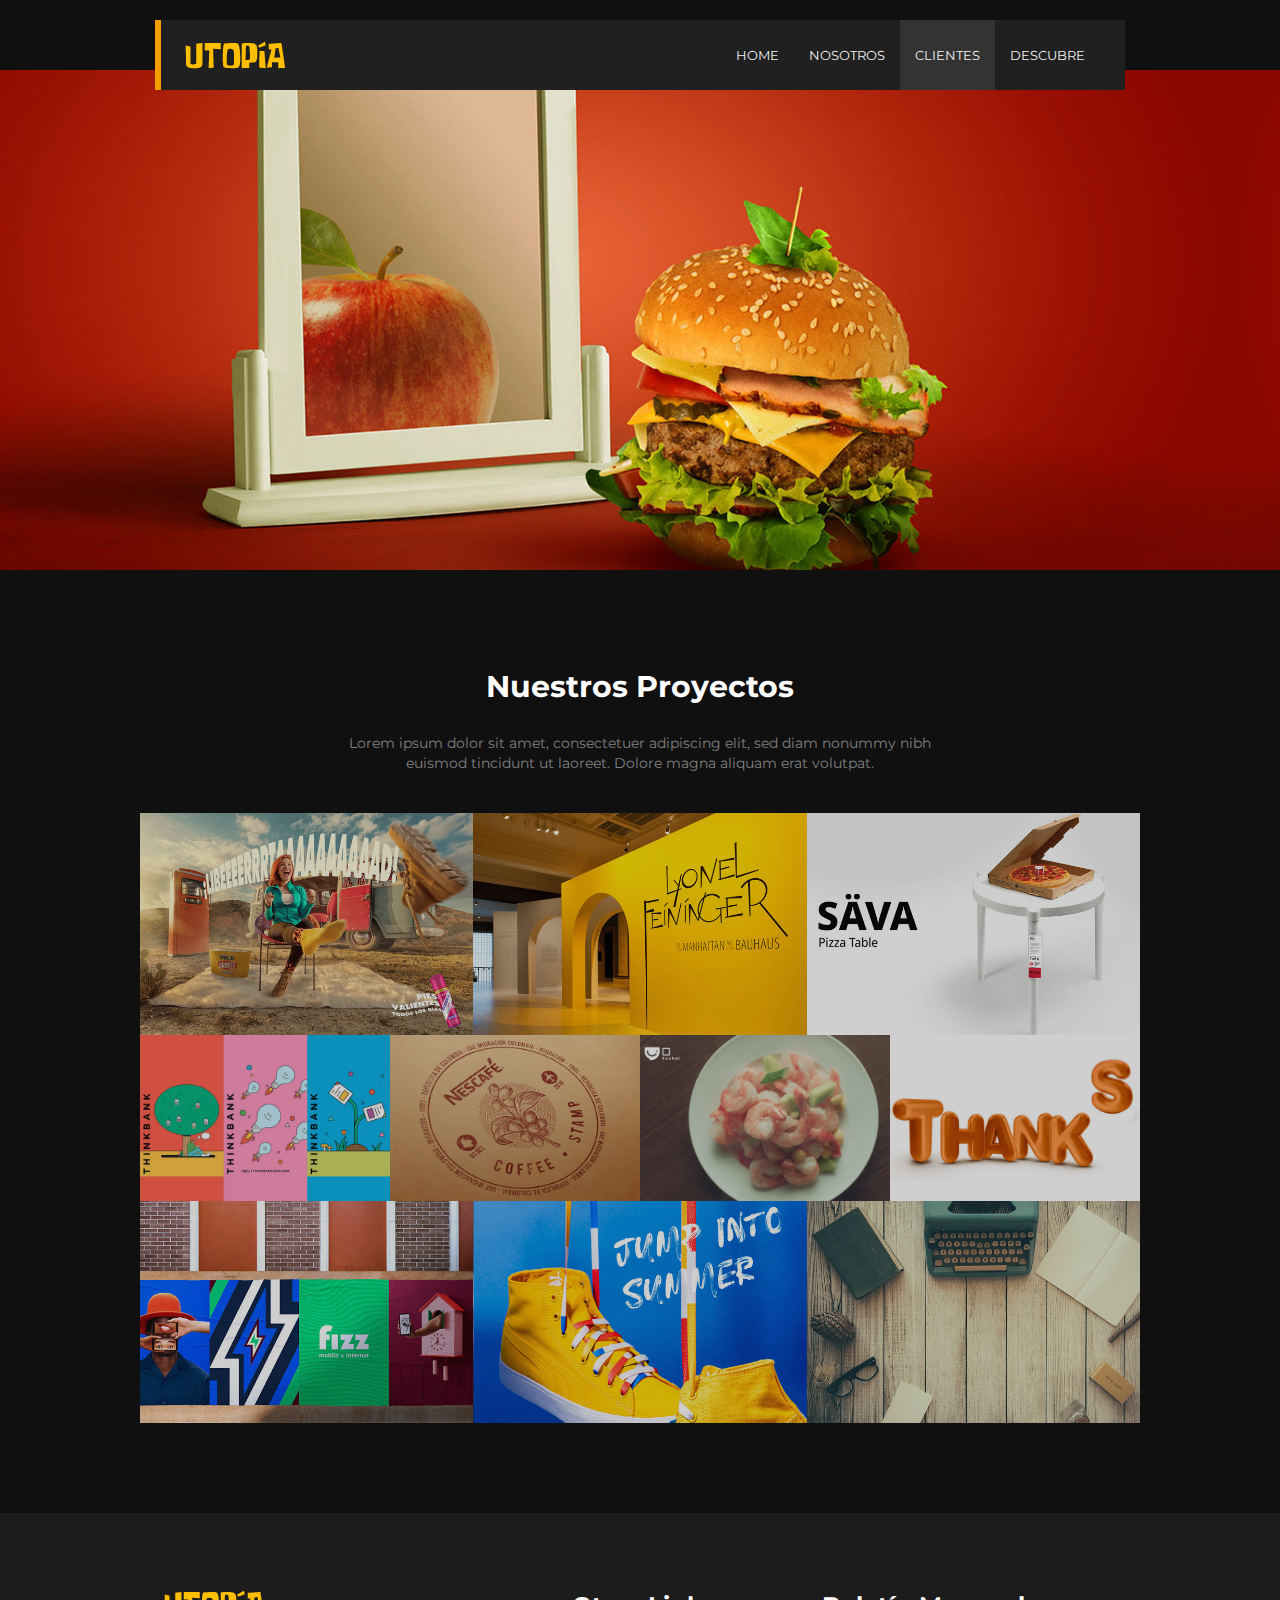
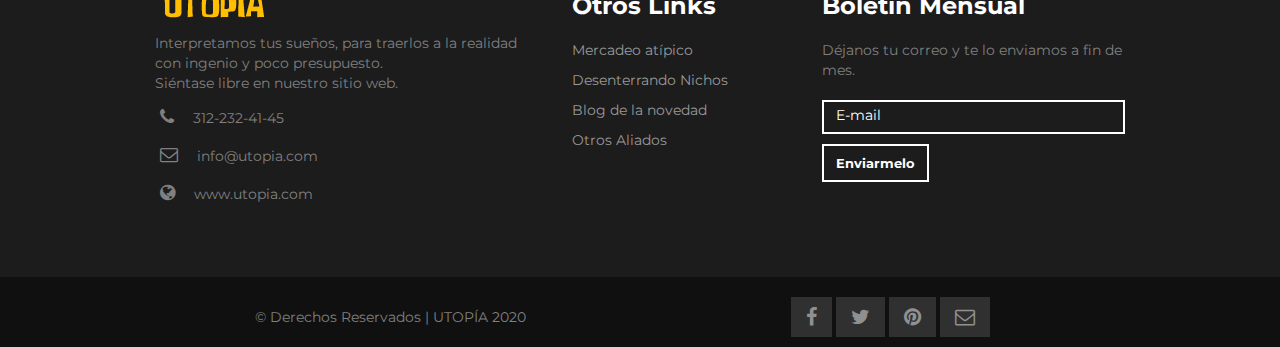
==== Clientes.html @ 5772d554 "cambios menu" ====
<!DOCTYPE html>
<html lang="en">

<head>
    <title>Utopía - Portafolio</title>
    <meta charset="utf-8">
    <meta http-equiv="X-UA-Compatible" content="IE=Edge">
    <meta name="viewport" content="width=device-width, initial-scale=1">
    <link rel="icon" type="image/vnd.microsoft.icon" href="images/icon.ico">

    <!-- archivos enlazados de css -->
    <link rel="stylesheet" href="css/bootstrap.min.css">
    <link rel="stylesheet" href="css/font-awesome.min.css">
    <link rel="stylesheet" href="css/lightbox.css">
    <link rel="stylesheet" href="css/tema/default/default.css">
    <link rel="stylesheet" href="css/estilos.css">

    <!-- google fonts en la web -->
    <link href='http://fonts.googleapis.com/css?family=Montserrat:400,700' rel='stylesheet' type='text/css'>
</head>

<body>

    <!-- menu navegacion -->
    <div class="container">
        <div class="navbar navbar-default navbar-static-top" role="navigation">
            <div class="navbar-header">
                <button class="navbar-toggle" data-toggle="collapse" data-target=".navbar-collapse">
                    <span class="icon icon-bar"></span>
                    <span class="icon icon-bar"></span>
                    <span class="icon icon-bar"></span>
                </button>
                <a href="index.html" class="navbar-brand"><img src="images/logo.png" class="img-responsive" alt="logo"></a>
            </div>
            <div class="collapse navbar-collapse">
                <ul class="nav navbar-nav navbar-right">
                    <li><a href="index.html">HOME</a></li>
                    <li><a href="Nosotros.html">NOSOTROS</a></li>
                    <li><a href="Clientes.html" class="active">CLIENTES</a></li>
                    <li><a href="Descubre.html">DESCUBRE</a></li>
                </ul>
            </div>
        </div>
    </div>

    <!-- portafolio header section -->
    <div id="portafolio-header">
        <div class="container">
            <div class="row">
                <div class="col-md-12 col-sm-12"></div>
            </div>
        </div>
    </div>

    <!-- portafolio section -->
    <div id="portafolio">
        <div class="container">
            <div class="row">
                <div class="col-md-offset-2 col-md-8 col-sm-12">
                    <h2>Nuestros Proyectos</h2>
                    <p>Lorem ipsum dolor sit amet, consectetuer adipiscing elit, sed diam nonummy nibh euismod tincidunt ut laoreet. Dolore magna aliquam erat volutpat.</p>
                </div>
            </div>
            <div class="row mt30">

                <div class="col-md-4 col-sm-4 col-xs-6">
                    <a href="images/portafolio-img1.jpg" data-lightbox-galeria="portafolio-galeria"><img src="images/portafolio-img1.jpg" alt="portafolio img"></a>
                </div>
                <div class="col-md-4 col-sm-4 col-xs-6">
                    <a href="images/portafolio-img2.jpg" data-lightbox-galeria="portafolio-galeria"><img src="images/portafolio-img2.jpg" alt="portafolio img"></a>
                </div>
                <div class="col-md-4 col-sm-4 col-xs-6">
                    <a href="images/portafolio-img3.jpg" data-lightbox-galeria="portafolio-galeria"><img src="images/portafolio-img3.jpg" alt="portafolio img"></a>
                </div>

                <div class="col-md-3 col-sm-6 col-xs-6">
                    <a href="images/portafolio-img4.jpg" data-lightbox-galeria="portafolio-galeria"><img src="images/portafolio-img4.jpg" alt="portafolio img"></a>
                </div>
                <div class="col-md-3 col-sm-6 col-xs-6">
                    <a href="images/portafolio-img5.jpg" data-lightbox-galeria="portafolio-galeria"><img src="images/portafolio-img5.jpg" alt="portafolio img"></a>
                </div>
                <div class="col-md-3 col-sm-6 col-xs-6">
                    <a href="images/portafolio-img6.jpg" data-lightbox-galeria="portafolio-galeria"><img src="images/portafolio-img6.jpg" alt="portafolio img"></a>
                </div>

                <div class="col-md-3 col-sm-6 col-xs-6">
                    <a href="images/portafolio-img7.jpg" data-lightbox-galeria="portafolio-galeria"><img src="images/portafolio-img7.jpg" alt="portafolio img"></a>
                </div>
                <div class="col-md-4 col-sm-4 col-xs-6">
                    <a href="images/portafolio-img8.jpg" data-lightbox-galeria="portafolio-galeria"><img src="images/portafolio-img8.jpg" alt="portafolio img"></a>
                </div>
                <div class="col-md-4 col-sm-4 col-xs-6">
                    <a href="images/portafolio-img9.jpg" data-lightbox-galeria="portafolio-galeria"><img src="images/portafolio-img9.jpg" alt="portafolio img"></a>
                </div>
                <div class="col-md-4 col-sm-4 col-xs-6">
                    <a href="images/portafolio-img10.jpg" data-lightbox-galeria="portafolio-galeria"><img src="images/portafolio-img10.jpg" alt="portafolio img"></a>
                </div>

            </div>
        </div>
    </div>

    <!-- footer-->
    <footer>
        <div class="container">
            <div class="row">

                <div class="col-md-5 col-sm-4">
                    <img src="images/logo.png" class="img-responsive" alt="logo">
                    <p>Interpretamos tus sueños, para traerlos a la realidad con ingenio y poco presupuesto.<br> Siéntase libre en nuestro sitio web.</p>
                    <p><i class="fa fa-phone"></i> 312-232-41-45</p>
                    <p><i class="fa fa-envelope-o"></i> info@utopia.com</p>
                    <p><i class="fa fa-globe"></i> www.utopia.com</p>
                </div>

                <div class="col-md-3 col-sm-4">
                    <h3>Otros Links</h3>
                    <p><a href="#">Mercadeo atípico</a></p>
                    <p><a href="#">Desenterrando Nichos</a></p>
                    <p><a href="#">Blog de la novedad</a></p>
                    <p><a href="#">Otros Aliados</a></p>
                </div>

                <div class="col-md-4 col-sm-4 newsletter">
                    <h3>Boletín Mensual</h3>
                    <p>Déjanos tu correo y te lo enviamos a fin de mes.</p>
                    <div class="input-group">
                        <form action="#" method="post">
                            <input name="email" type="email" placeholder="E-mail" class="form-control" autorequired>
                            <button type="submit" name="submit" class="btn email">Enviarmelo</button>
                        </form>
                    </div>
                </div>

            </div>
        </div>
    </footer>

    <!-- seccion copyright -->
    <div class="copyright">
        <div class="container">
            <div class="row">
                <div class="col-md-6 col-sm-6 text-center">
                    <p>© Derechos Reservados | UTOPÍA 2020</p>
                </div>
                <div class="col-md-6 col-sm-6 text-center">
                    <ul class="social-icons">
                        <li>
                            <a href="#" class="fa fa-facebook"></a>
                        </li>
                        <li>
                            <a href="#" class="fa fa-twitter"></a>
                        </li>
                        <li>
                            <a href="#" class="fa fa-pinterest"></a>
                        </li>
                        <li>
                            <a href="#" class="fa fa-envelope-o"></a>
                        </li>
                    </ul>
                </div>
            </div>
        </div>
    </div>


    <!-- enlaces a scripts -->
    <script src="js/jquery.js"></script>
    <script src="js/bootstrap.min.js"></script>
    <script src="js/lightbox.min.js"></script>
    <script src="js/custom.js"></script>

</body>

</html>
---- css/tema/default/default.css ----
.lightbox-theme-default.lightbox-overlay {
    background: #666;
    background: rgba(0, 0, 0, 0.6);
}

.lightbox-theme-default .lightbox-content.lightbox-loading {
    background: url(loading.gif) no-repeat 50% 50%;
}

.lightbox-theme-default .lightbox-nav {
    top: 10%;
    width: 8%;
    height: 80%;
    text-indent: -9999px;
    background-repeat: no-repeat;
    background-position: 50% 50%;
    opacity: 0.5;
}

.lightbox-theme-default .lightbox-nav:hover {
    opacity: 1;
    background-color: rgba(0, 0, 0, 0.5);
}

.lightbox-theme-default .lightbox-prev {
    background-image: url(prev.png);
    border-radius: 0 3px 3px 0;
}

.lightbox-theme-default .lightbox-next {
    background-image: url(next.png);
    border-radius: 3px 0 0 3px;
}

.lightbox-theme-default .lightbox-close {
    display: block;
    background: url(close.png) no-repeat;
    width: 48px;
    height: 48px;
    text-indent: -9999px;
    padding: 5px;
    opacity: 0.5;
}

.lightbox-theme-default .lightbox-close:hover {
    opacity: 1;
}

.lightbox-theme-default .lightbox-title-wrap {
    bottom: -7%;
}

.lightbox-theme-default .lightbox-title {
    font: 14px/20px 'Helvetica Neue', Helvetica, Arial, sans-serif;
    font-style: normal;
    font-weight: normal;
    background: #000;
    color: #fff;
    padding: 7px 15px;
    border-radius: 30px;
}

.lightbox-theme-default .lightbox-image img {
    background: #fff;
    -webkit-box-shadow: 0px 1px 1px rgba(0, 0, 0, 0.4);
    box-shadow: 0px 1px 1px rgba(0, 0, 0, 0.4);
}

.lightbox-theme-default .lightbox-ajax,
.lightbox-theme-default .lightbox-inline {
    background: #fff;
    padding: 40px;
    -webkit-box-shadow: 0px 1px 1px rgba(0, 0, 0, 0.4);
    box-shadow: 0px 1px 1px rgba(0, 0, 0, 0.4);
}

@media (-webkit-min-device-pixel-ratio: 1.3),
(-o-min-device-pixel-ratio: 2.6/2),
(min--moz-device-pixel-ratio: 1.3),
(min-device-pixel-ratio: 1.3),
(min-resolution: 1.3dppx) {
    .lightbox-theme-default .lightbox-content.lightbox-loading {
        background-image: url(loading@2x.gif);
        -webkit-background-size: 32px 32px;
        background-size: 32px 32px;
    }
    .lightbox-theme-default .lightbox-prev {
        background-image: url(prev@2x.png);
        -webkit-background-size: 48px 48px;
        background-size: 48px 48px;
    }
    .lightbox-theme-default .lightbox-next {
        background-image: url(next@2x.png);
        -webkit-background-size: 48px 48px;
        background-size: 48px 48px;
    }
    .lightbox-theme-default .lightbox-close {
        background-image: url(close@2x.png);
        -webkit-background-size: 16px 16px;
        background-size: 16px 16px;
    }
}
---- css/estilos.css ----
/* estilos genericos */

body {
    background: #101010;
    color: #808080;
    font-family: 'Montserrat', sans-serif;
    font-weight: 400;
}

h1,
h2,
h3,
h4 {
    color: #fff;
    font-weight: bold;
}

h1,
h2 {
    font-size: 30px;
}

img {
    max-width: 100%;
    height: auto;
}


/* jQuery para los contenedores */

@media (min-width: 768px) {
    .container {
        width: 700px;
    }
}

@media (min-width: 992px) {
    .container {
        width: 900px;
    }
}

@media (min-width: 1200px) {
    .container {
        width: 1000px;
    }
}

.mt20 {
    margin-top: 20px;
}

.mt30 {
    margin-top: 30px;
}


/* jQuery 960 */

@media ( max-width: 980px) {
    .divider .divider-wrapper {
        margin-bottom: 20px;
    }
    #nosotros .nosotros-des {
        padding-bottom: 40px;
    }
    #equipo .equipo-wrapper {
        margin-bottom: 40px;
    }
    #contacto h3 {
        padding-top: 20px;
    }
    #contacto .btn {
        margin-bottom: 20px;
    }
    footer h3 {
        padding-top: 30px;
    }
}


/* botones */

.btn {
    background: transparent;
    border: 2px solid #fff;
    border-radius: 0px;
    box-shadow: none;
    color: #fff;
    padding: 12px 18px;
    font-size: 13px;
    font-weight: bold;
    transition: all 0.4s ease-in;
}

.btn:hover {
    background: #009988;
    border-color: transparent;
}

.email {
    margin-top: 10px;
    padding: 8px 12px;
}


/* menu navegacion */

.navbar-default {
    background: #202020;
    border: none;
    border-left: 6px solid #f59e00;
    padding-right: 40px;
    margin: 0 !important;
    position: relative;
    top: 20px;
}

.navbar-default .navbar-brand {
    font-size: 40px;
    line-height: 40px;
    padding-top: 4px;
}

.navbar-default .navbar-nav li a {
    color: #f2f2f2;
    font-size: 13px;
    font-weight: 400;
    line-height: 40px;
    transition: all 0.4s ease-in;
}

.navbar-default .navbar-nav>li>a:hover,
.navbar-default .navbar-nav>li>a:focus {
    color: #ffa500;
}

.navbar-default .navbar-nav>.active>a,
.navbar-default .navbar-nav>.active>a:hover,
.navbar-default .navbar-nav>.active>a:focus {
    color: #ffa500;
    background-color: transparent;
}

.navbar-default .navbar-toggle {
    background: #d54ab6;
    border-radius: 0px;
    border: none;
    margin-top: 20px;
    margin-bottom: 30px;
}

.navbar-default .navbar-toggle .icon-bar {
    background: #fff;
    border-color: transparent;
}

.navbar-default .navbar-toggle:hover,
.navbar-default .navbar-toggle:focus {
    background-color: transparent
}

.active {
    background: #333;
}


/* seccion home bienvenido */

#home {
    background: url('../images/home-bg.jpg') no-repeat;
    background-size: cover;
    background-position: center;
    min-height: 500px;
    padding-top: 180px;
    padding-bottom: 100px;
}

#home h1,
#home h3 {
    line-height: 30px;
    font-size: 40px;
}


/* seccion divider */

.divider {
    color: #fff;
    text-align: center;
}

.divider .fa {
    border: 2px solid #fff;
    border-radius: 50%;
    font-size: 32px;
    width: 80px;
    height: 80px;
    line-height: 76px;
    text-transform: capitalize;
}

.divider h2 {
    padding-bottom: 4px;
}

.divider .divider-wrapper {
    padding: 40px 20px 40px 20px;
    position: relative;
    bottom: 40px;
    transition: all 0.4s ease-in;
}

.divider .divider-wrapper:hover {
    bottom: 60px;
    cursor: pointer;
}

.divider .divider-one {
    background: #c14000;
}

.divider .divider-two {
    background: #009988;
}

.divider .divider-three {
    background: #ffa500;
}


/* nosotros section */

#nosotros-header {
    background: url('../images/nosotros-header.jpg') no-repeat;
    background-size: cover;
    background-position: center;
    min-height: 500px;
    padding-top: 160px;
}

#nosotros {
    padding-top: 60px;
}

#nosotros .container {
    background: #191919;
}

#nosotros .col-md-6 {
    padding: 0;
    margin: 0;
}

#nosotros .nosotros-des {
    padding-top: 20px;
    padding-left: 30px;
    padding-right: 20px;
}

#nosotros .btn {
    margin-top: 30px;
}


/* seccion equipo */

#equipo {
    padding-top: 60px;
    padding-bottom: 80px;
}

#equipo h2 {
    padding-bottom: 30px;
    text-align: center;
}

#equipo h3 {
    padding-bottom: 10px;
}

#equipo .equipo-wrapper {
    border: 2px solid #303030;
    padding: 20px;
}

#equipo h4 {
    color: #d54ab6;
}

#equipo img {
    opacity: 0.8;
}

#equipo hr {
    border-color: #303030;
    margin-top: 80px;
    margin-bottom: 80px;
}

#equipo strong {
    display: inline-block;
    padding-top: 12px;
    padding-bottom: 10px;
}

#equipo .progress {
    border-radius: 0px;
    height: 4px;
}


/* seccion portafolio */

#portafolio-header {
    background: url('../images/portafolio-header.jpg') no-repeat;
    background-size: cover;
    background-position: center;
    min-height: 500px;
    padding-top: 160px;
}

#portafolio {
    text-align: center;
    padding-top: 80px;
    padding-bottom: 45px;
}

#portafolio h2 {
    padding-bottom: 20px;
}

#portafolio .col-md-4,
#portafolio .col-md-3 {
    padding: 0;
    margin: 0;
}

#portafolio img {
    width: 100%;
    transition: all 0.4s ease-in;
    opacity: 0.8;
}

#portafolio img:hover {
    opacity: 1;
}

#portafolio .btn {
    margin-top: 30px;
}


/* seccion contacto */

#contacto-header {
    background: url('../images/contacto-header.jpg') no-repeat;
    background-size: cover;
    background-position: center;
    min-height: 500px;
    padding-top: 160px;
}

#contacto {
    padding-top: 60px;
    padding-bottom: 60px;
}

#contacto h2 {
    text-align: center;
    padding-bottom: 30px;
}

#contacto .form-control {
    background: #202020;
    border: none;
    border-radius: 0px;
    box-shadow: none;
    margin-bottom: 20px;
    transition: all 0.4s ease-in;
    color: #fff;
}

#contacto .form-control:focus {
    background: #404040;
}

#contacto input {
    height: 53px;
}

.form-control::-moz-placeholder {
    color: #fff;
    opacity: 1;
}

.form-control:-ms-input-placeholder {
    color: #fff;
}

.form-control::-webkit-input-placeholder {
    color: #fff;
}

#map-canvas {
    border: none;
    width: 100%;
    height: 300px;
}


/* footer */

footer {
    background: #1c1c1c;
    padding-top: 60px;
    padding-bottom: 60px;
    margin-top: 45px;
}

footer .fa {
    font-size: 18px;
    margin-right: 10px;
    padding: 5px;
}

footer h3 {
    padding-bottom: 10px;
}

footer .newsletter p {
    padding-bottom: 10px;
}

footer .form-control {
    background: transparent;
    border: 2px solid #fff;
    border-radius: 0px;
    padding-bottom: 10px;
}

footer .form-control:focus,
footer .form-control:hover {
    color: #fff;
    background: #806040;
    border-color: transparent;
}

footer .input-group-addon {
    background: #fff;
}

footer a,
footer a:visited {
    font-size: 14px;
    color: #999;
}

footer a:hover {
    color: #fff;
    text-decoration: none;
}


/* seccion copyright */

.copyright {
    margin: 10px 0px;
}

.copyright p {
    padding-top: 20px;
}

.social-icons {
    padding: 0px;
    margin: 0px;
}

.social-icons li {
    display: inline-block;
    list-style: none;
    background: #303030;
    margin: 10px 0px 0px 0px;
}

.social-icons li a {
    color: #909090;
    text-decoration: none;
    font-size: 20px;
    padding: 10px 15px;
    text-align: center;
    transition: all 0.4s ease-in;
}

.social-icons li a:hover {
    background: #d54ab6;
    color: #fff;
}

/* seccion Diagnóstico Empresa */

#diagnosticoEmpresa-header {
    background: url('../images/DiagnosticoEmpresa.jpg') no-repeat;
    background-size: cover;
    background-position: center;
    min-height: 500px;
    padding-top: 160px;
}
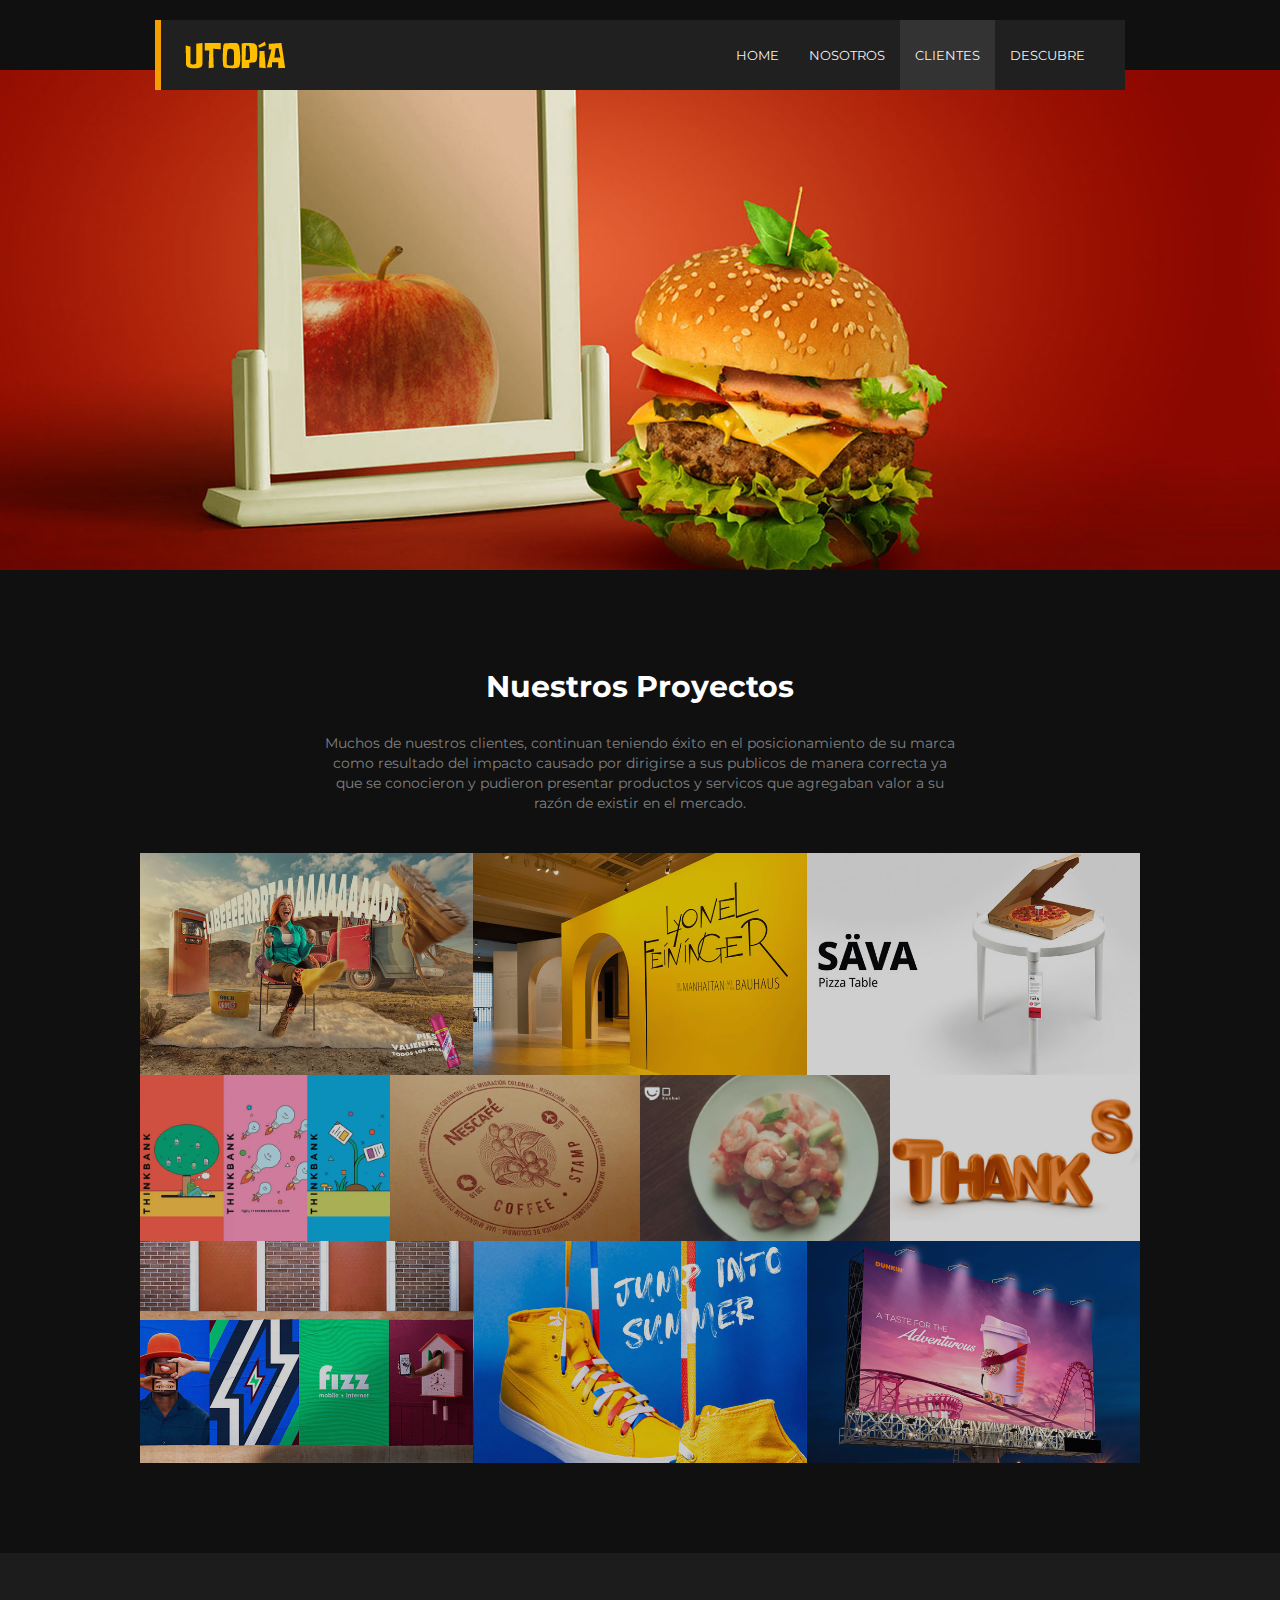
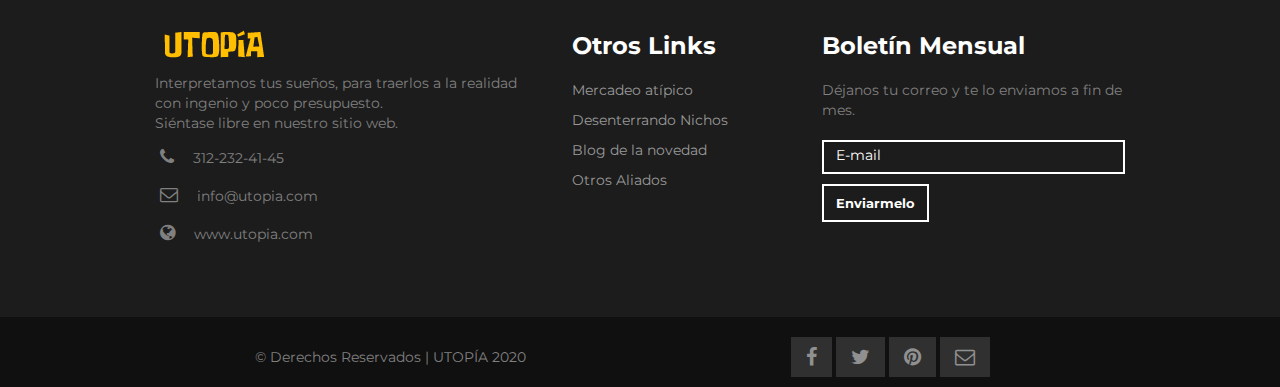
==== commit ed38a441: "Ajustando detalles y cambiando imagenes" ====
--- a/Clientes.html
+++ b/Clientes.html
@@ -58,7 +58,8 @@
             <div class="row">
                 <div class="col-md-offset-2 col-md-8 col-sm-12">
                     <h2>Nuestros Proyectos</h2>
-                    <p>Lorem ipsum dolor sit amet, consectetuer adipiscing elit, sed diam nonummy nibh euismod tincidunt ut laoreet. Dolore magna aliquam erat volutpat.</p>
+                    <p>Muchos de nuestros clientes, continuan teniendo éxito en el posicionamiento de su marca como resultado del impacto causado por dirigirse a sus publicos de manera correcta ya que se conocieron y pudieron presentar productos y servicos
+                        que agregaban valor a su razón de existir en el mercado.</p>
                 </div>
             </div>
             <div class="row mt30">
--- a/css/estilos.css
+++ b/css/estilos.css
@@ -387,6 +387,22 @@
 
 #contacto input {
     height: 53px;
+    position: relative;
+    top: -4px;
+    margin-right: 2px;
+}
+
+.inputsForm {
+    margin-top: -1.5em;
+    margin-bottom: 5em;
+}
+
+.column_3 .inputsForm {
+    margin-bottom: 1em;
+}
+
+.column_2 {
+    padding-top: 1.5em;
 }
 
 .form-control::-moz-placeholder {
@@ -498,6 +514,7 @@
     color: #fff;
 }
 
+
 /* seccion Diagnóstico Empresa */
 
 #diagnosticoEmpresa-header {
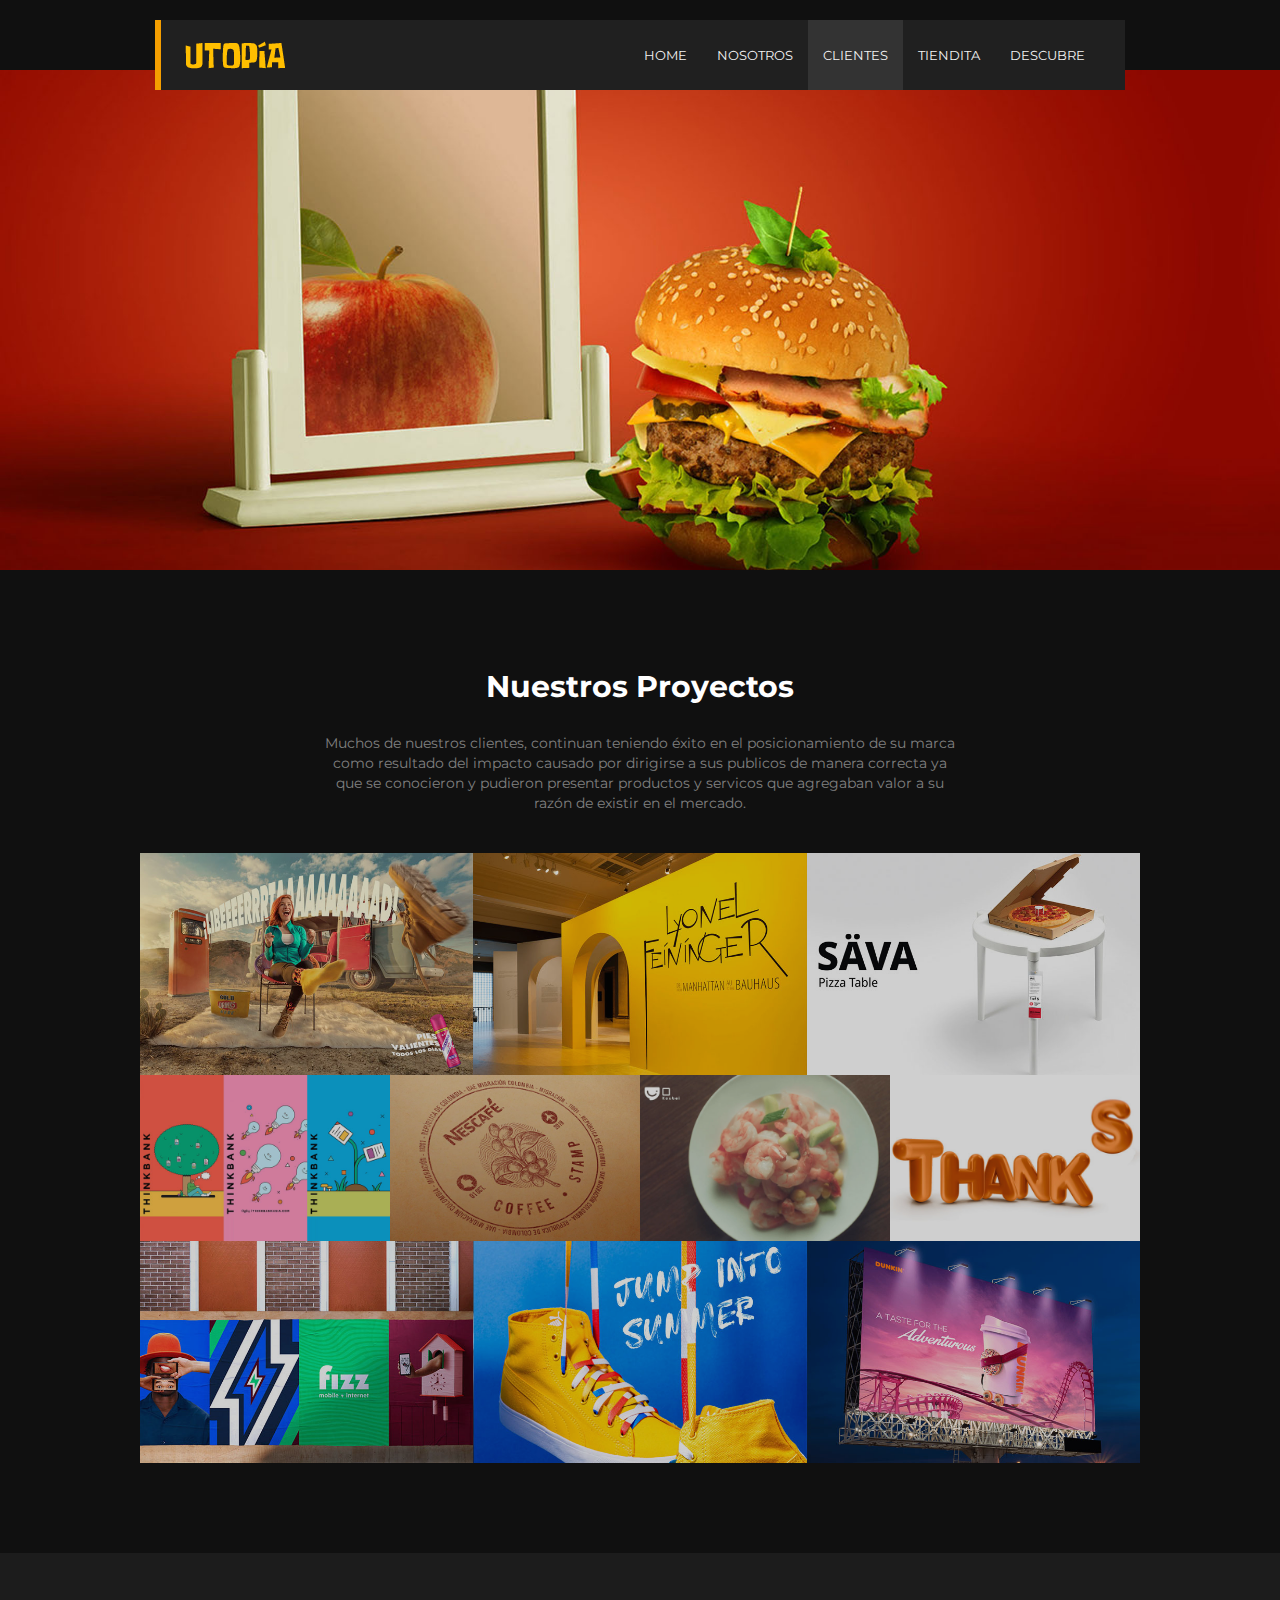
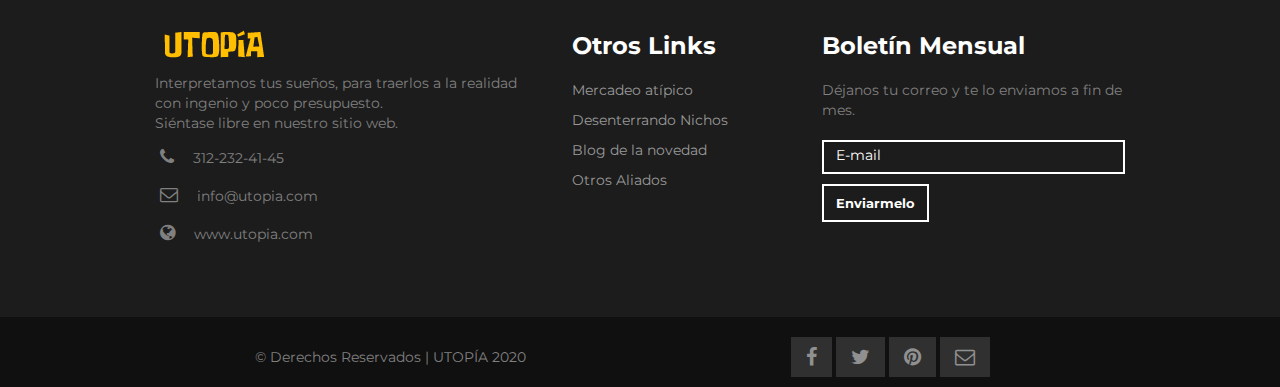
==== commit 876c93dd: "Montaje de la tiendita" ====
--- a/Clientes.html
+++ b/Clientes.html
@@ -37,6 +37,7 @@
                     <li><a href="index.html">HOME</a></li>
                     <li><a href="Nosotros.html">NOSOTROS</a></li>
                     <li><a href="Clientes.html" class="active">CLIENTES</a></li>
+                    <li><a href="Tiendita.html">TIENDITA</a></li>
                     <li><a href="Descubre.html">DESCUBRE</a></li>
                 </ul>
             </div>
--- a/css/estilos.css
+++ b/css/estilos.css
@@ -523,4 +523,112 @@
     background-position: center;
     min-height: 500px;
     padding-top: 160px;
+}
+
+#tiendita-header {
+    background: url('../images/tiendita-Header.jpg') no-repeat;
+    background-size: cover;
+    background-position: center;
+    min-height: 500px;
+    padding-top: 160px;
+}
+
+
+/*--------------------------------------------------------------
+# Portfolio
+--------------------------------------------------------------*/
+
+.portfolio #portfolio-flters {
+    padding: 0;
+    margin: 0 auto 25px auto;
+    list-style: none;
+    text-align: center;
+    border-radius: 50px;
+}
+
+.portfolio #portfolio-flters li {
+    cursor: pointer;
+    display: inline-block;
+    padding: 8px 16px 10px 16px;
+    font-size: 14px;
+    font-weight: 500;
+    line-height: 1;
+    color: #444444;
+    margin: 0 3px 10px 3px;
+    transition: all ease-in-out 0.3s;
+    background: #f4f4f4;
+    border-radius: 50px;
+}
+
+.portfolio #portfolio-flters li:hover,
+.portfolio #portfolio-flters li.filter-active {
+    color: #fff;
+    background: #009961;
+}
+
+.portfolio #portfolio-flters li:last-child {
+    margin-right: 0;
+}
+
+.portfolio .portfolio-item {
+    margin-bottom: 30px;
+    overflow: hidden;
+}
+
+.portfolio .portfolio-item img {
+    position: relative;
+    top: 0;
+    transition: all 0.6s cubic-bezier(0.645, 0.045, 0.355, 1);
+}
+
+.portfolio .portfolio-item .portfolio-info {
+    opacity: 0;
+    position: absolute;
+    left: 15px;
+    right: 15px;
+    bottom: -50px;
+    z-index: 3;
+    transition: all ease-in-out 0.3s;
+    background: #f59e00;
+    padding: 15px 20px;
+}
+
+.portfolio .portfolio-item .portfolio-info h4 {
+    font-size: 18px;
+    color: #fff;
+    font-weight: 600;
+}
+
+.portfolio .portfolio-item .portfolio-info p {
+    color: #fff;
+    font-size: 14px;
+    margin-bottom: 0;
+}
+
+.portfolio .portfolio-item .portfolio-info .preview-link,
+.portfolio .portfolio-item .portfolio-info .details-link {
+    position: absolute;
+    right: 50px;
+    font-size: 24px;
+    top: calc(50% - 18px);
+    color: white;
+    transition: ease-in-out 0.3s;
+}
+
+.portfolio .portfolio-item .portfolio-info .preview-link:hover,
+.portfolio .portfolio-item .portfolio-info .details-link:hover {
+    color: #d54ab6;
+}
+
+.portfolio .portfolio-item .portfolio-info .details-link {
+    right: 15px;
+}
+
+.portfolio .portfolio-item:hover img {
+    top: -30px;
+}
+
+.portfolio .portfolio-item:hover .portfolio-info {
+    opacity: 1;
+    bottom: 0;
 }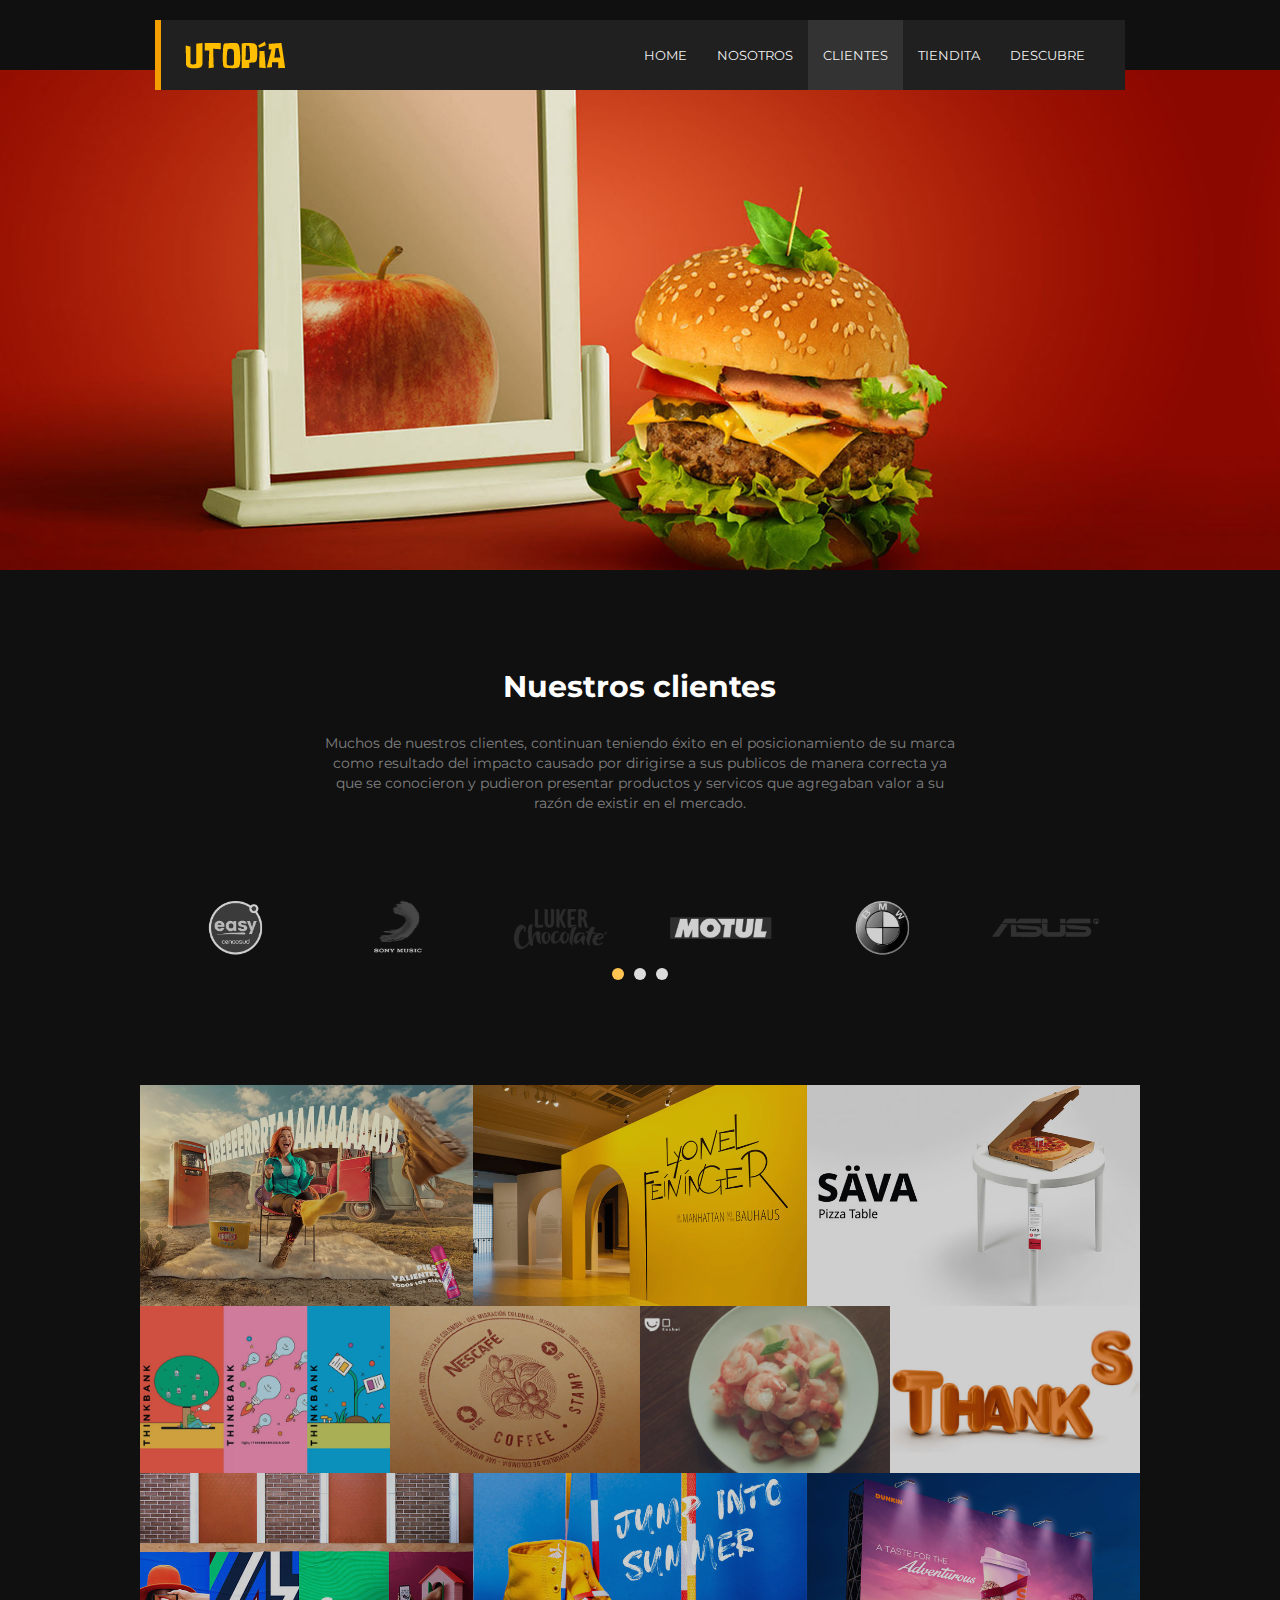
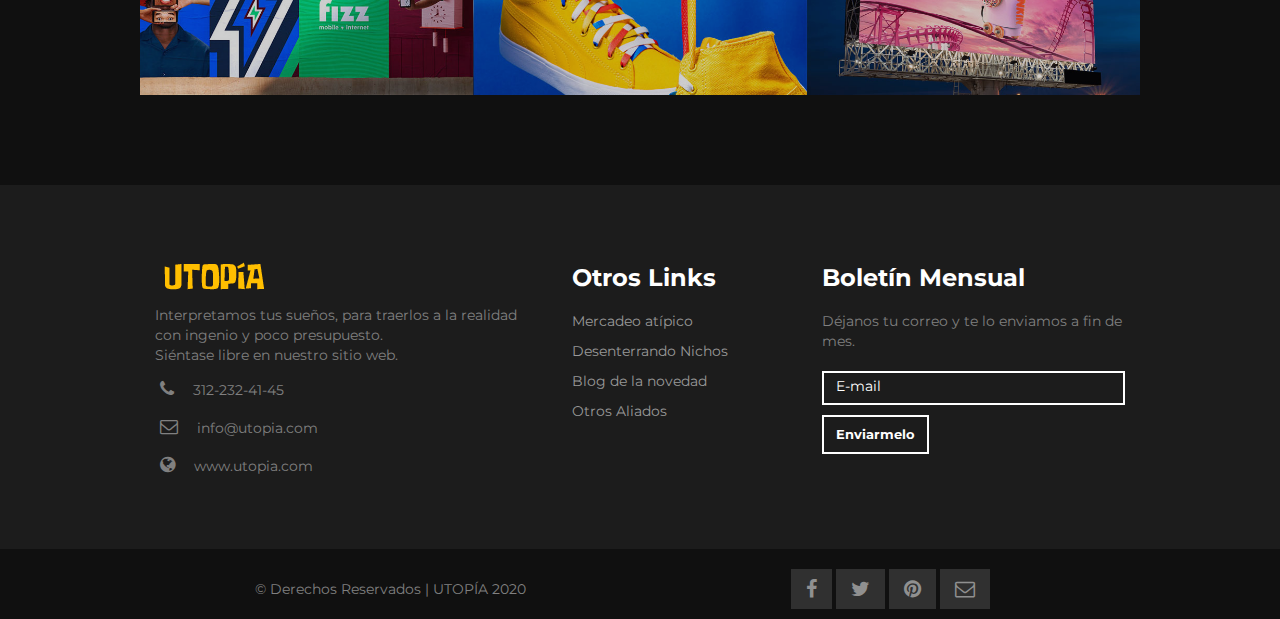
==== commit 5a7aeb28: "clientes" ====
--- a/Clientes.html
+++ b/Clientes.html
@@ -17,6 +17,11 @@
 
     <!-- google fonts en la web -->
     <link href='http://fonts.googleapis.com/css?family=Montserrat:400,700' rel='stylesheet' type='text/css'>
+
+    <link href="assets/vendor/bootstrap/css/bootstrap.min.css" rel="stylesheet">
+    <link href="assets/vendor/owl.carousel/assets/owl.carousel.min.css" rel="stylesheet">
+    <link href="assets/css/style.css" rel="stylesheet">
+    <link rel="stylesheet" href="css/estilosparacarusel.css">
 </head>
 
 <body>
@@ -29,16 +34,16 @@
                     <span class="icon icon-bar"></span>
                     <span class="icon icon-bar"></span>
                     <span class="icon icon-bar"></span>
-                </button>
+			    </button>
                 <a href="index.html" class="navbar-brand"><img src="images/logo.png" class="img-responsive" alt="logo"></a>
             </div>
             <div class="collapse navbar-collapse">
                 <ul class="nav navbar-nav navbar-right">
                     <li><a href="index.html">HOME</a></li>
-                    <li><a href="Nosotros.html">NOSOTROS</a></li>
-                    <li><a href="Clientes.html" class="active">CLIENTES</a></li>
-                    <li><a href="Tiendita.html">TIENDITA</a></li>
-                    <li><a href="Descubre.html">DESCUBRE</a></li>
+                    <li><a href="nosotros.html">NOSOTROS</a></li>
+                    <li><a href="clientes.html" class="active">CLIENTES</a></li>
+                    <li><a href="tiendita.html">TIENDITA</a></li>
+                    <li><a href="descubre.html">DESCUBRE</a></li>
                 </ul>
             </div>
         </div>
@@ -58,11 +63,44 @@
         <div class="container">
             <div class="row">
                 <div class="col-md-offset-2 col-md-8 col-sm-12">
-                    <h2>Nuestros Proyectos</h2>
+                    <h2>Nuestros clientes</h2>
                     <p>Muchos de nuestros clientes, continuan teniendo éxito en el posicionamiento de su marca como resultado del impacto causado por dirigirse a sus publicos de manera correcta ya que se conocieron y pudieron presentar productos y servicos
                         que agregaban valor a su razón de existir en el mercado.</p>
                 </div>
             </div>
+
+
+            <!-- ======= Clients Section ======= -->
+            <div class="row">
+                <section id="clients" class="clients">
+                    <div class="container" data-aos="zoom-in">
+
+                        <div class="owl-carousel clients-carousel">
+                            <img src="images/clientes/client-1.png" alt="">
+                            <img src="images/clientes/client-2.png" alt="">
+                            <img src="images/clientes/client-3.png" alt="">
+                            <img src="images/clientes/client-4.png" alt="">
+                            <img src="images/clientes/client-5.png" alt="">
+                            <img src="images/clientes/client-6.png" alt="">
+                            <img src="images/clientes/client-7.png" alt="">
+                            <img src="images/clientes/client-8.png" alt="">
+                            <img src="images/clientes/client-9.png" alt="">
+                            <img src="images/clientes/client-10.png" alt="">
+                            <img src="images/clientes/client-11.png" alt="">
+                            <img src="images/clientes/client-12.png" alt="">
+                            <img src="images/clientes/client-13.png" alt="">
+                            <img src="images/clientes/client-14.png" alt="">
+                            <img src="images/clientes/client-15.png" alt="">
+                        </div>
+
+                    </div>
+                </section>
+            </div>
+            <!-- End Clients Section -->
+
+
+
+
             <div class="row mt30">
 
                 <div class="col-md-4 col-sm-4 col-xs-6">
@@ -171,6 +209,8 @@
     <script src="js/bootstrap.min.js"></script>
     <script src="js/lightbox.min.js"></script>
     <script src="js/custom.js"></script>
+    <script src="js/owl.carousel.min.js"></script>
+    <script src="js/main.js"></script>
 
 </body>
 
--- a/css/estilos.css
+++ b/css/estilos.css
@@ -75,6 +75,40 @@
     }
     footer h3 {
         padding-top: 30px;
+    }
+}
+
+@media ( max-width: 600px) {
+    #home {
+        background-size: 235% !important;
+        background-position-x: -27px !important;
+        background-position-y: -161px !important;
+        padding-top: 235px !important;
+    }
+    #home h3 {
+        font-size: 3em !important;
+        margin: 2em 0 -1em 0 !important;
+    }
+    #home h1 {
+        font-size: 2em !important;
+        margin: 2em 0 -2em 0 !important;
+    }
+    #nosotros-header {
+        background-size: 219% !important;
+    }
+    #portafolio-header {
+        background-size: 240% !important;
+    }
+    #tiendita-header {
+        background-size: 200% !important;
+    }
+    #contacto-header {
+        background-size: 172% !important;
+        background-position-x: -165px !important;
+        background-position-y: -90px !important;
+    }
+    .navbar-default {
+        padding-right: 0px !important;
     }
 }
 
@@ -589,7 +623,7 @@
     bottom: -50px;
     z-index: 3;
     transition: all ease-in-out 0.3s;
-    background: #f59e00;
+    background: #f5be01;
     padding: 15px 20px;
 }
 
--- a/css/estilosparacarusel.css
+++ b/css/estilosparacarusel.css
@@ -0,0 +1,216 @@
+/*owl-carousel*/
+
+.owl-carousel,
+.owl-carousel .owl-item {
+    -webkit-tap-highlight-color: transparent;
+    position: relative
+}
+
+.owl-carousel {
+    display: none;
+    width: 100%;
+    z-index: 1
+}
+
+.owl-carousel .owl-stage {
+    position: relative;
+    -ms-touch-action: pan-Y;
+    touch-action: manipulation;
+    -moz-backface-visibility: hidden
+}
+
+.owl-carousel .owl-stage:after {
+    content: ".";
+    display: block;
+    clear: both;
+    visibility: hidden;
+    line-height: 0;
+    height: 0
+}
+
+.owl-carousel .owl-stage-outer {
+    position: relative;
+    overflow: hidden;
+    -webkit-transform: translate3d(0, 0, 0)
+}
+
+.owl-carousel .owl-item,
+.owl-carousel .owl-wrapper {
+    -webkit-backface-visibility: hidden;
+    -moz-backface-visibility: hidden;
+    -ms-backface-visibility: hidden;
+    -webkit-transform: translate3d(0, 0, 0);
+    -moz-transform: translate3d(0, 0, 0);
+    -ms-transform: translate3d(0, 0, 0)
+}
+
+.owl-carousel .owl-item {
+    min-height: 1px;
+    float: left;
+    -webkit-backface-visibility: hidden;
+    -webkit-touch-callout: none
+}
+
+.owl-carousel .owl-item img {
+    display: block;
+    width: 100%
+}
+
+.owl-carousel .owl-dots.disabled,
+.owl-carousel .owl-nav.disabled {
+    display: none
+}
+
+.no-js .owl-carousel,
+.owl-carousel.owl-loaded {
+    display: block
+}
+
+.owl-carousel .owl-dot,
+.owl-carousel .owl-nav .owl-next,
+.owl-carousel .owl-nav .owl-prev {
+    cursor: pointer;
+    -webkit-user-select: none;
+    -khtml-user-select: none;
+    -moz-user-select: none;
+    -ms-user-select: none;
+    user-select: none
+}
+
+.owl-carousel .owl-nav button.owl-next,
+.owl-carousel .owl-nav button.owl-prev,
+.owl-carousel button.owl-dot {
+    background: 0 0;
+    color: inherit;
+    border: none;
+    padding: 0!important;
+    font: inherit
+}
+
+.owl-carousel.owl-loading {
+    opacity: 0;
+    display: block
+}
+
+.owl-carousel.owl-hidden {
+    opacity: 0
+}
+
+.owl-carousel.owl-refresh .owl-item {
+    visibility: hidden
+}
+
+.owl-carousel.owl-drag .owl-item {
+    -ms-touch-action: pan-y;
+    touch-action: pan-y;
+    -webkit-user-select: none;
+    -moz-user-select: none;
+    -ms-user-select: none;
+    user-select: none
+}
+
+.owl-carousel.owl-grab {
+    cursor: move;
+    cursor: grab
+}
+
+.owl-carousel.owl-rtl {
+    direction: rtl
+}
+
+.owl-carousel.owl-rtl .owl-item {
+    float: right
+}
+
+.owl-carousel .animated {
+    animation-duration: 1s;
+    animation-fill-mode: both
+}
+
+.owl-carousel .owl-animated-in {
+    z-index: 0
+}
+
+.owl-carousel .owl-animated-out {
+    z-index: 1
+}
+
+.owl-carousel .fadeOut {
+    animation-name: fadeOut
+}
+
+@keyframes fadeOut {
+    0% {
+        opacity: 1
+    }
+    100% {
+        opacity: 0
+    }
+}
+
+.owl-height {
+    transition: height .5s ease-in-out
+}
+
+.owl-carousel .owl-item .owl-lazy {
+    opacity: 0;
+    transition: opacity .4s ease
+}
+
+.owl-carousel .owl-item .owl-lazy:not([src]),
+.owl-carousel .owl-item .owl-lazy[src^=""] {
+    max-height: 0
+}
+
+.owl-carousel .owl-item img.owl-lazy {
+    transform-style: preserve-3d
+}
+
+.clients {
+    padding-top: 70px;
+    padding-bottom: 70px;
+}
+
+.clients .owl-item {
+    display: flex;
+    justify-content: center;
+    align-items: center;
+    padding: 0 20px;
+}
+
+.clients .owl-item img {
+    width: 70%;
+    opacity: 0.5;
+    transition: 0.3s;
+    -webkit-filter: grayscale(100);
+    filter: grayscale(100);
+}
+
+.clients .owl-item img:hover {
+    -webkit-filter: none;
+    filter: none;
+    opacity: 1;
+}
+
+.clients .owl-nav,
+.clients .owl-dots {
+    margin-top: 5px;
+    text-align: center;
+}
+
+.clients .owl-dot {
+    display: inline-block;
+    margin: 0 5px;
+    width: 12px;
+    height: 12px;
+    border-radius: 50%;
+    background-color: #ddd !important;
+}
+
+.clients .owl-dot.active {
+    background-color: #ffc451 !important;
+}
+
+.owl-carousel .active {
+    background: transparent !important;
+}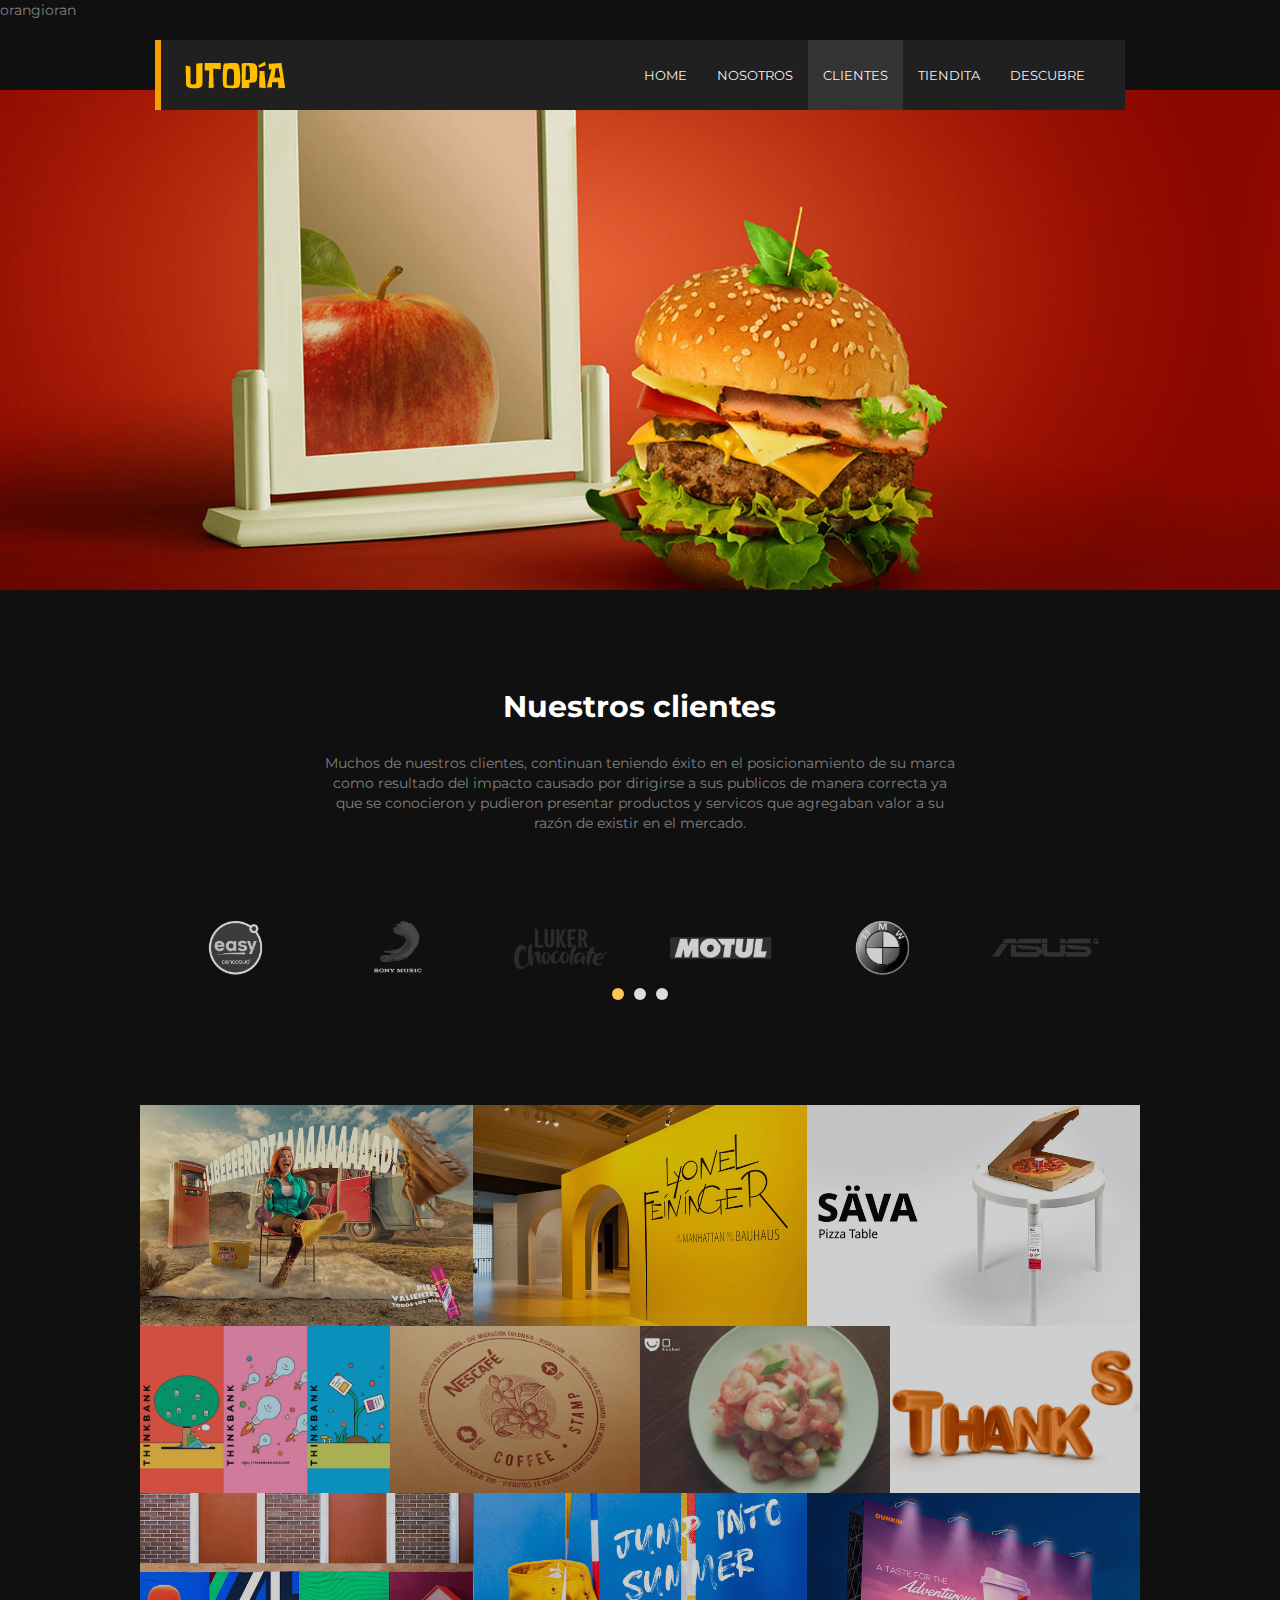
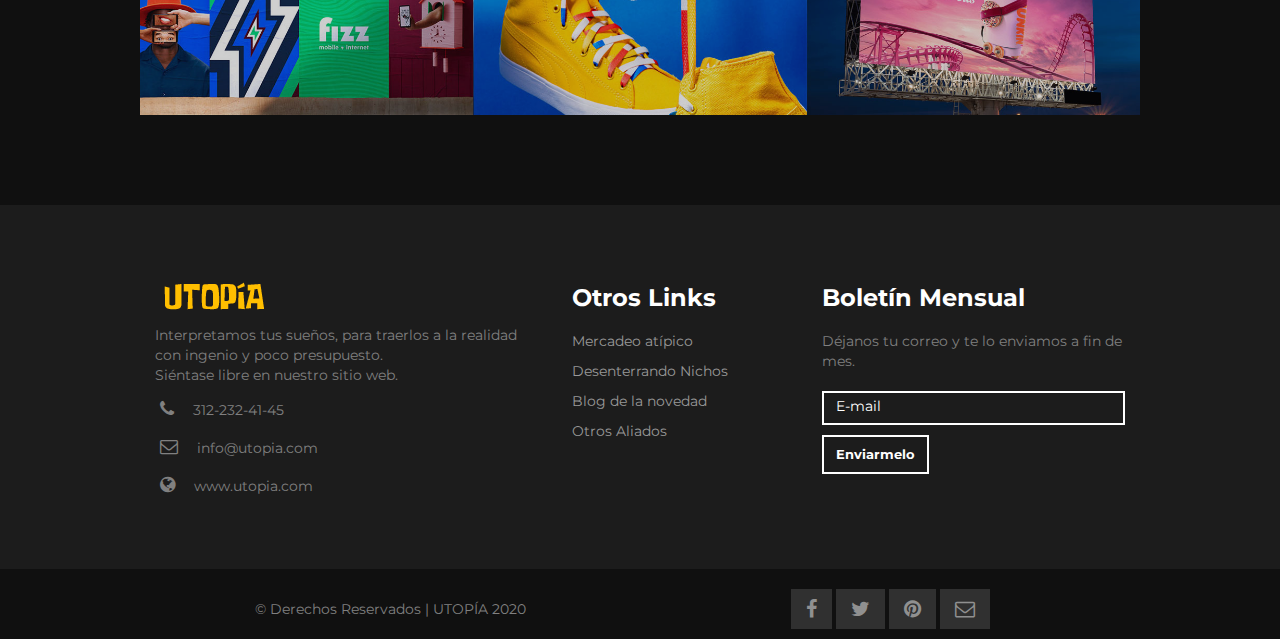
==== commit 72a8eaba: "organizando codigo" ====
--- a/Clientes.html
+++ b/Clientes.html
@@ -13,15 +13,11 @@
     <link rel="stylesheet" href="css/font-awesome.min.css">
     <link rel="stylesheet" href="css/lightbox.css">
     <link rel="stylesheet" href="css/tema/default/default.css">
-    <link rel="stylesheet" href="css/estilos.css">
+    <link rel="stylesheet" href="css/estilos.css"> orangioran
+    <link rel="stylesheet" href="css/estilosparacarusel.css">
 
     <!-- google fonts en la web -->
     <link href='http://fonts.googleapis.com/css?family=Montserrat:400,700' rel='stylesheet' type='text/css'>
-
-    <link href="assets/vendor/bootstrap/css/bootstrap.min.css" rel="stylesheet">
-    <link href="assets/vendor/owl.carousel/assets/owl.carousel.min.css" rel="stylesheet">
-    <link href="assets/css/style.css" rel="stylesheet">
-    <link rel="stylesheet" href="css/estilosparacarusel.css">
 </head>
 
 <body>
@@ -49,7 +45,7 @@
         </div>
     </div>
 
-    <!-- portafolio header section -->
+    <!-- portafolio header seccion -->
     <div id="portafolio-header">
         <div class="container">
             <div class="row">
@@ -58,7 +54,7 @@
         </div>
     </div>
 
-    <!-- portafolio section -->
+    <!-- portafolio seccion -->
     <div id="portafolio">
         <div class="container">
             <div class="row">
@@ -69,8 +65,7 @@
                 </div>
             </div>
 
-
-            <!-- ======= Clients Section ======= -->
+            <!-- clientes seccion -->
             <div class="row">
                 <section id="clients" class="clients">
                     <div class="container" data-aos="zoom-in">
@@ -96,10 +91,9 @@
                     </div>
                 </section>
             </div>
-            <!-- End Clients Section -->
-
-
-
+            <!-- fin clientes seccion -->
+
+            <!-- galeria clientes-->
 
             <div class="row mt30">
 
@@ -137,6 +131,8 @@
                 </div>
 
             </div>
+
+            <!-- fin galeria clientes-->
         </div>
     </div>
 
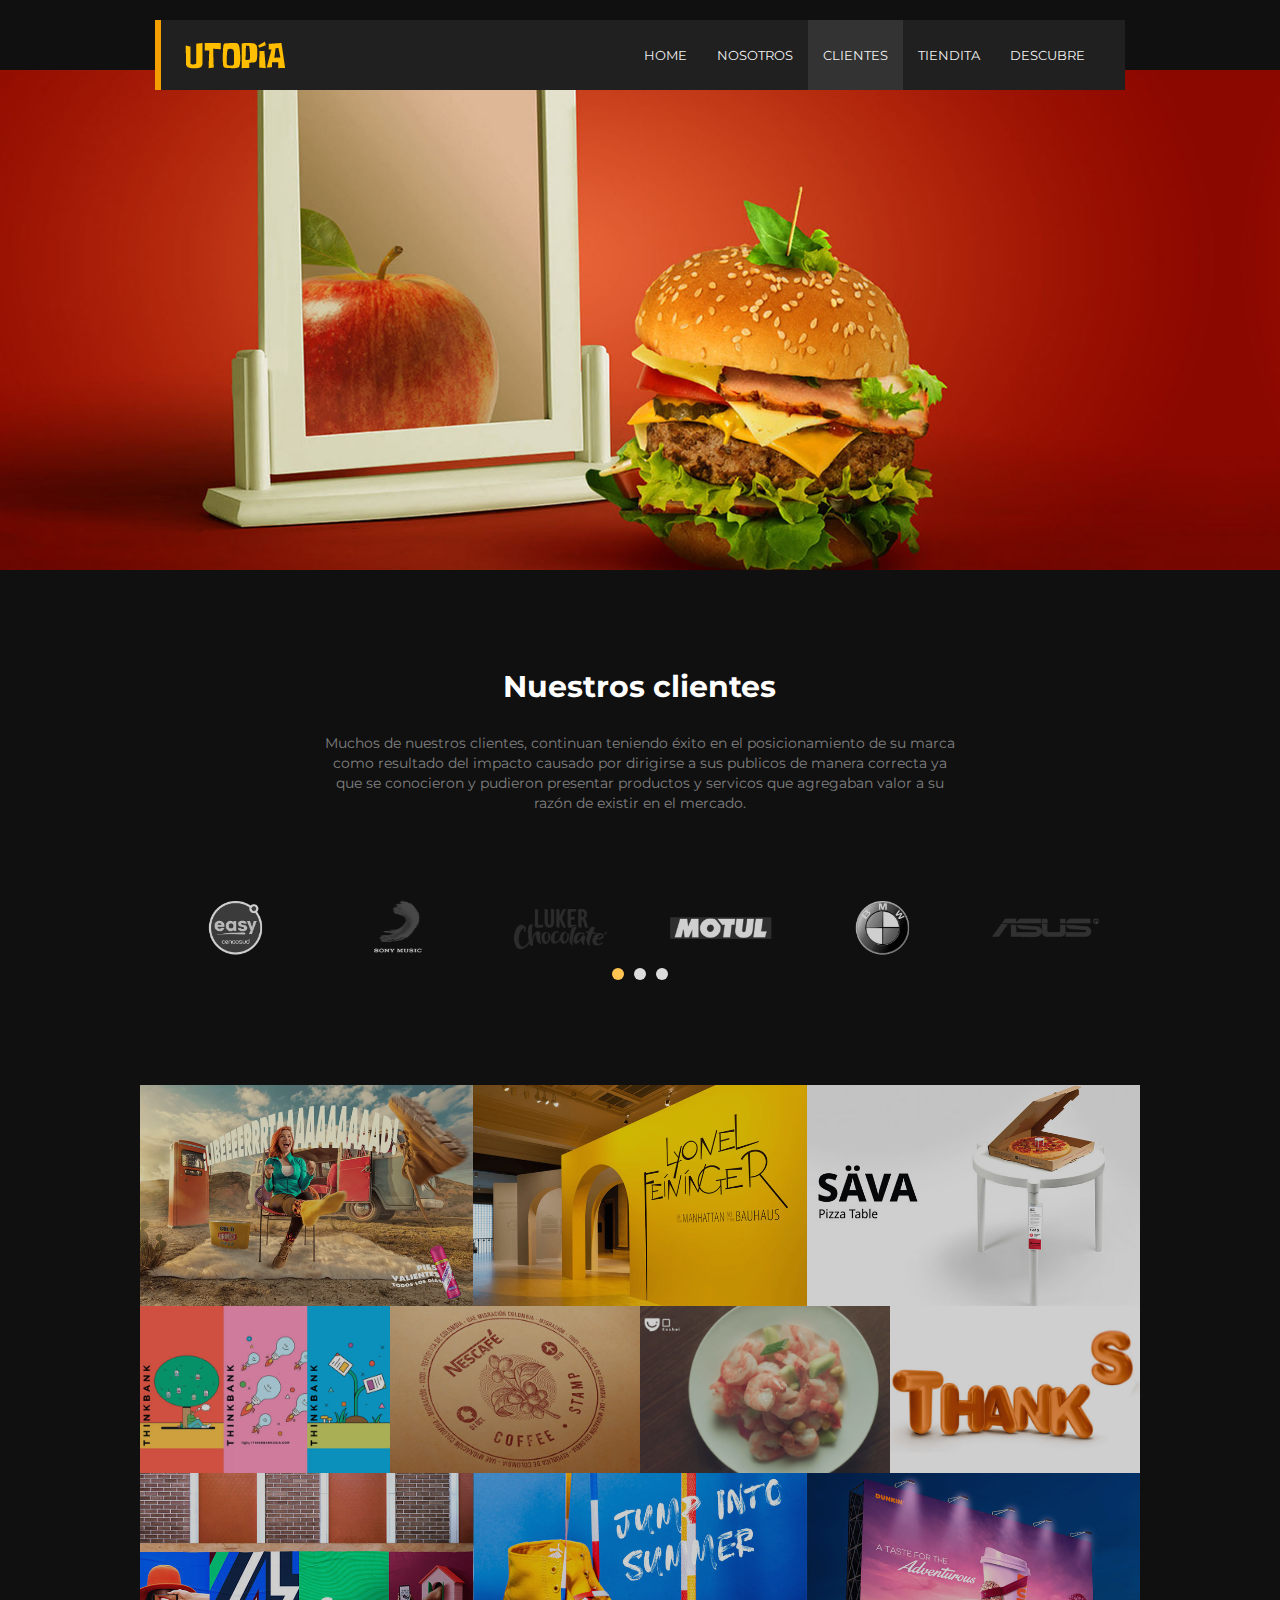
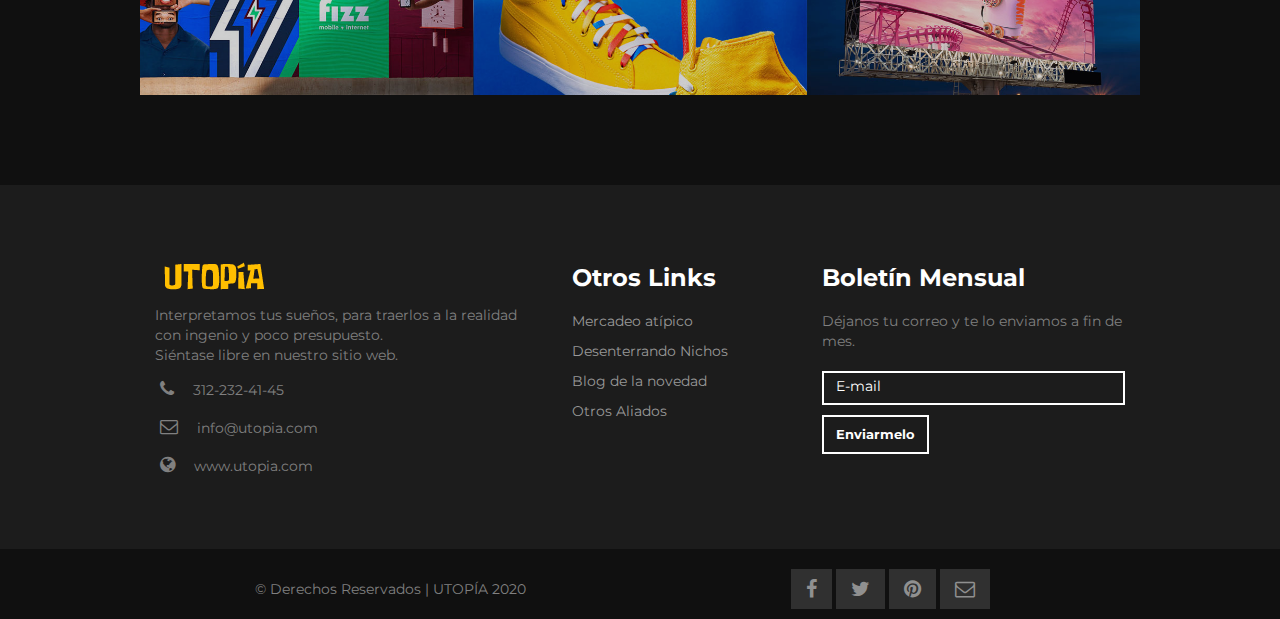
==== commit b5059f76: "actualizar codigo" ====
--- a/Clientes.html
+++ b/Clientes.html
@@ -13,7 +13,7 @@
     <link rel="stylesheet" href="css/font-awesome.min.css">
     <link rel="stylesheet" href="css/lightbox.css">
     <link rel="stylesheet" href="css/tema/default/default.css">
-    <link rel="stylesheet" href="css/estilos.css"> orangioran
+    <link rel="stylesheet" href="css/estilos.css">
     <link rel="stylesheet" href="css/estilosparacarusel.css">
 
     <!-- google fonts en la web -->
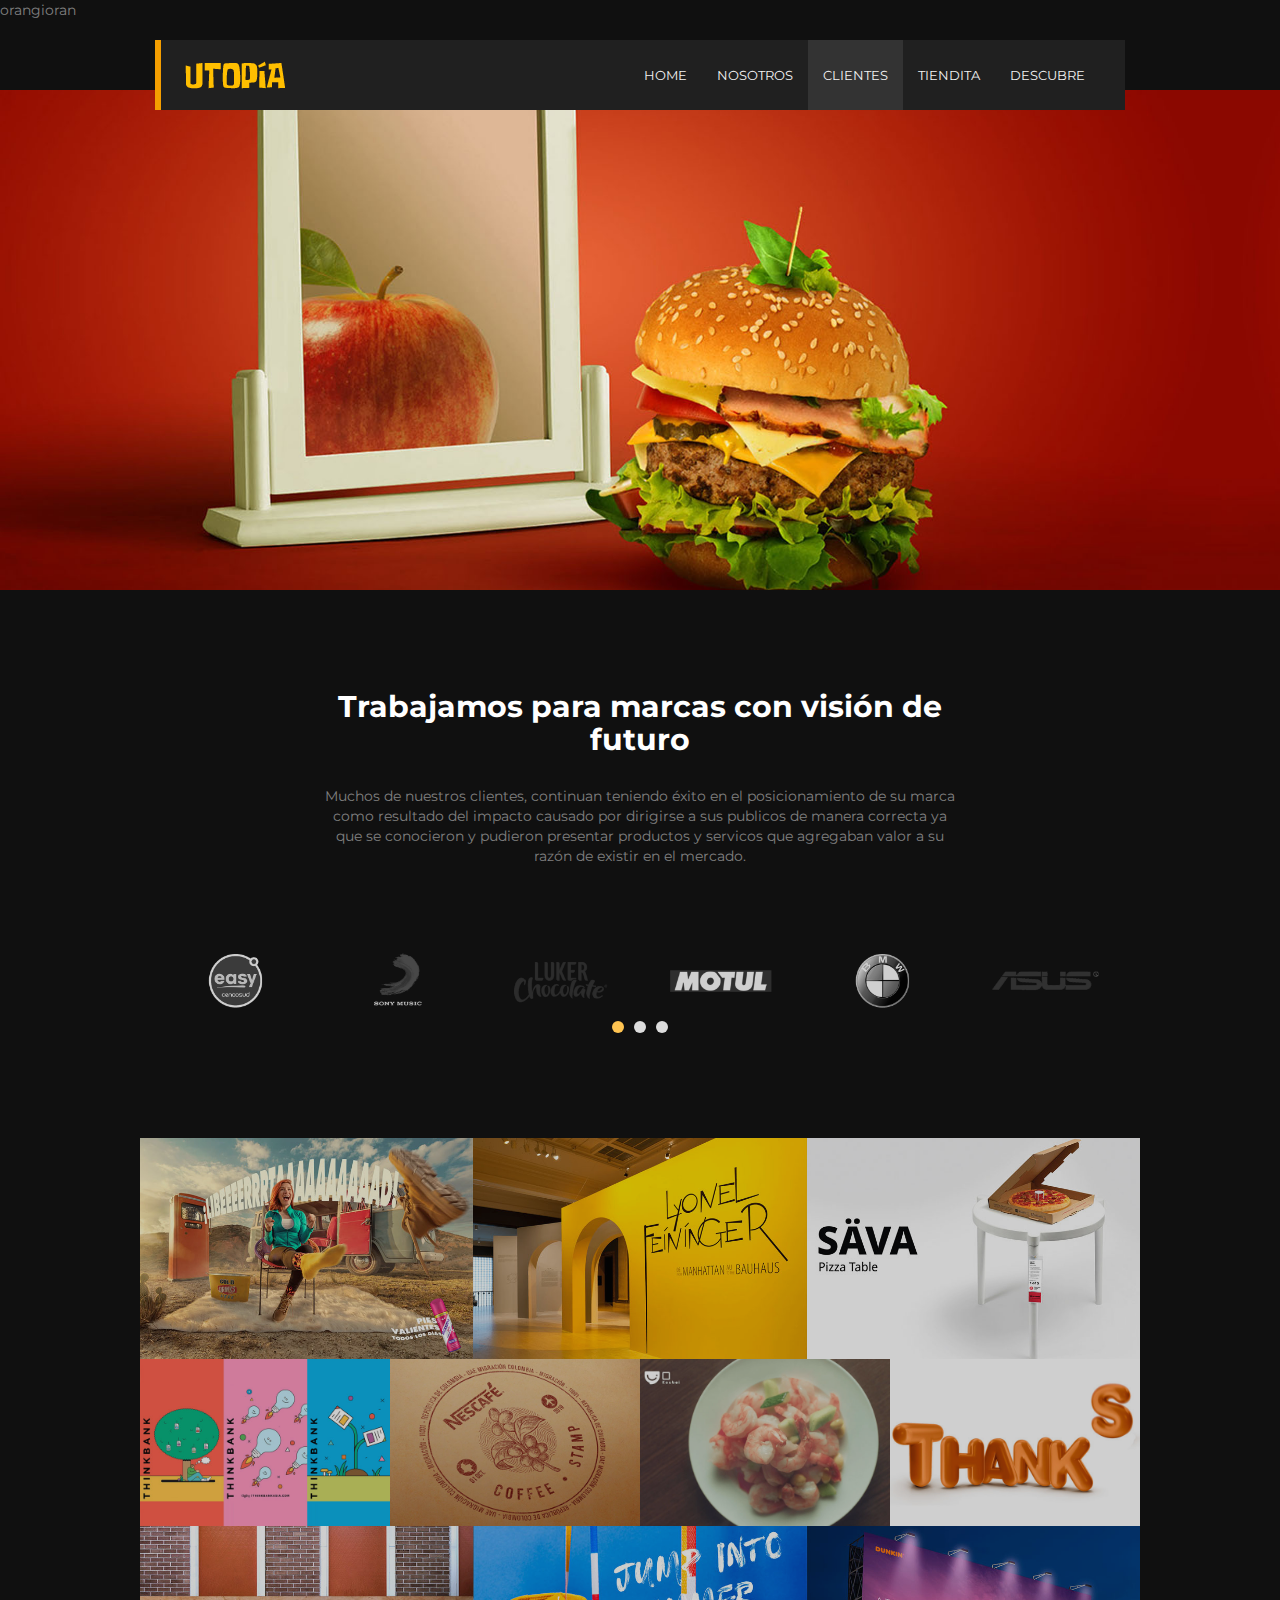
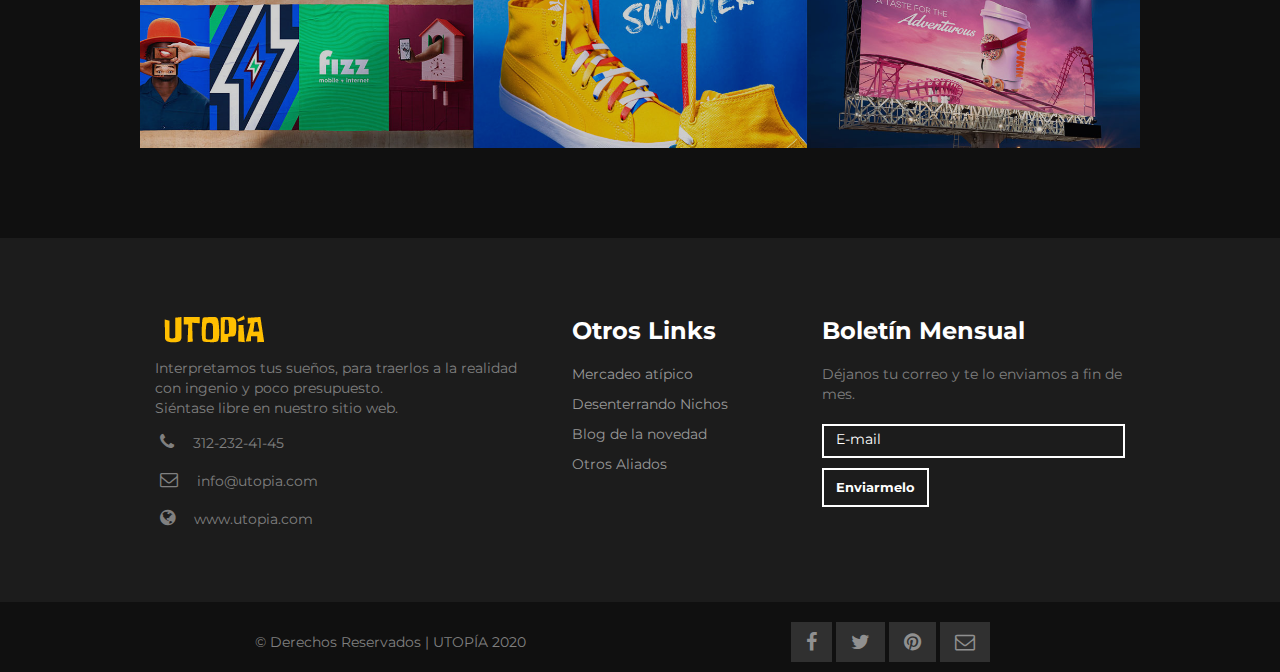
==== commit 1e149443: "Descripción  sección de portafolio" ====
--- a/Clientes.html
+++ b/Clientes.html
@@ -13,7 +13,7 @@
     <link rel="stylesheet" href="css/font-awesome.min.css">
     <link rel="stylesheet" href="css/lightbox.css">
     <link rel="stylesheet" href="css/tema/default/default.css">
-    <link rel="stylesheet" href="css/estilos.css">
+    <link rel="stylesheet" href="css/estilos.css"> orangioran
     <link rel="stylesheet" href="css/estilosparacarusel.css">
 
     <!-- google fonts en la web -->
@@ -59,7 +59,7 @@
         <div class="container">
             <div class="row">
                 <div class="col-md-offset-2 col-md-8 col-sm-12">
-                    <h2>Nuestros clientes</h2>
+                    <h2>Trabajamos para marcas con visión de futuro</h2>
                     <p>Muchos de nuestros clientes, continuan teniendo éxito en el posicionamiento de su marca como resultado del impacto causado por dirigirse a sus publicos de manera correcta ya que se conocieron y pudieron presentar productos y servicos
                         que agregaban valor a su razón de existir en el mercado.</p>
                 </div>
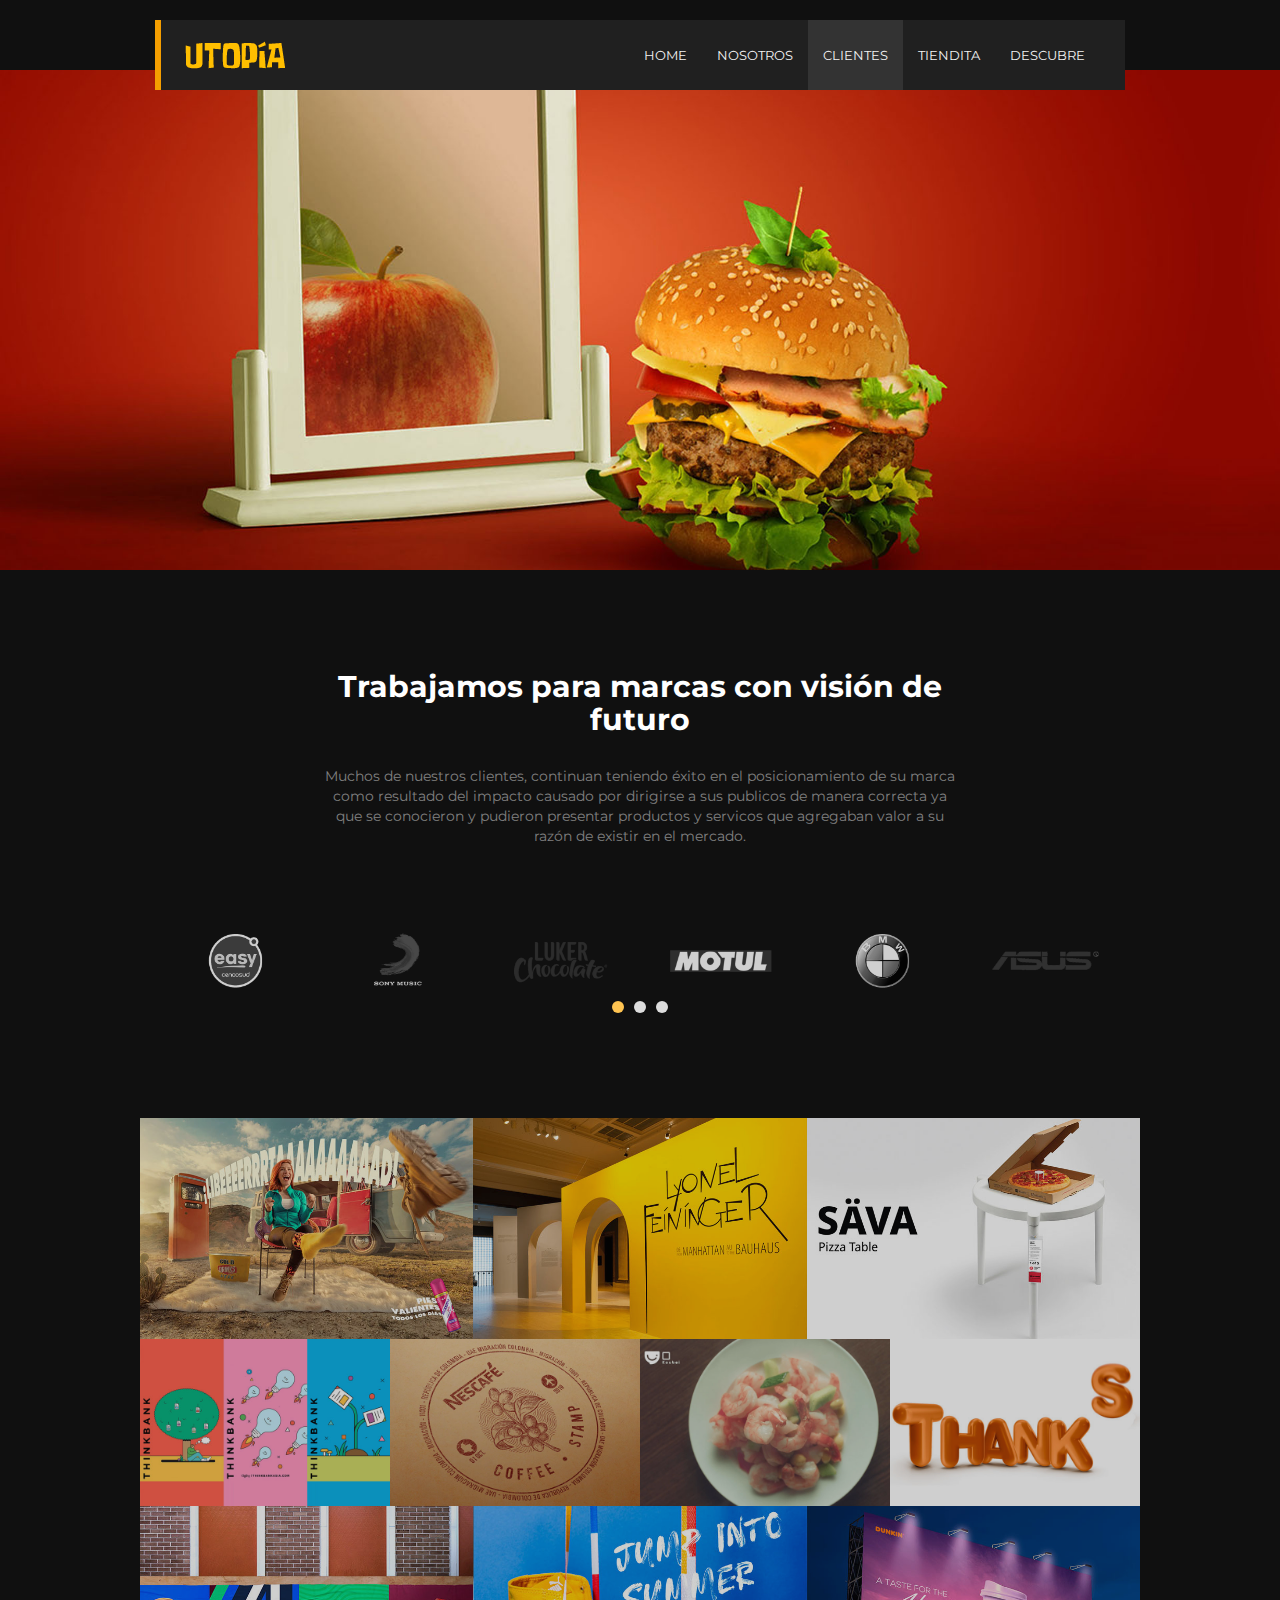
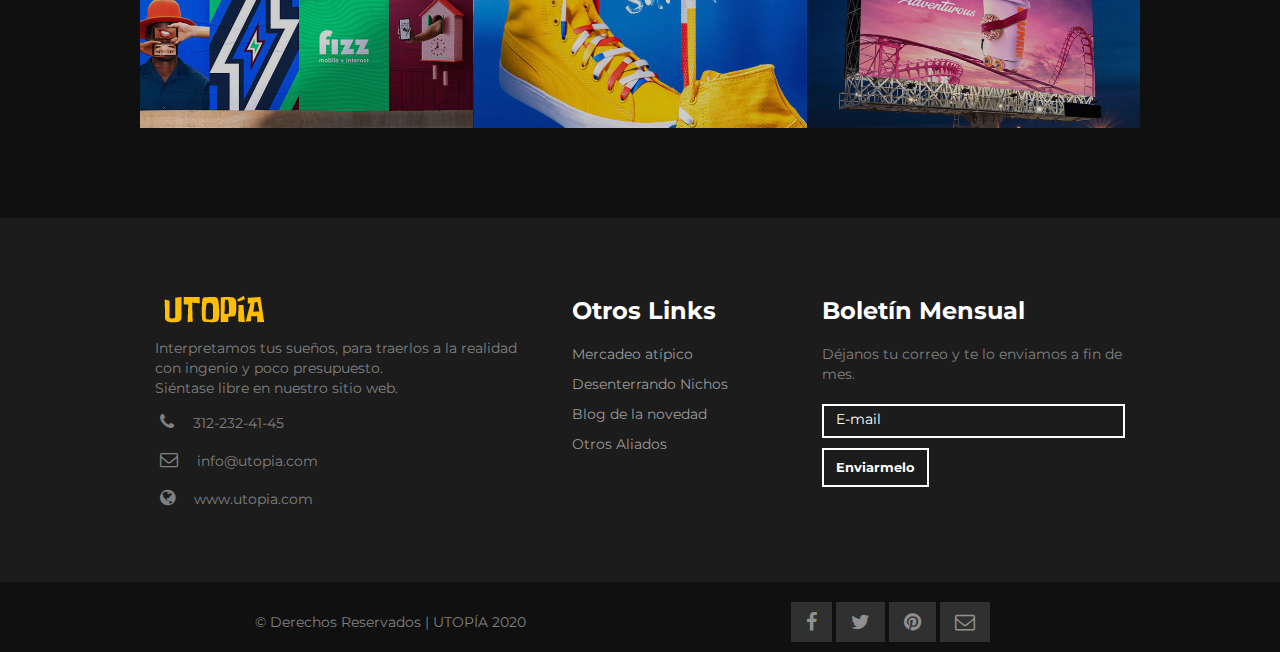
==== commit 927e0fae: "Merge branch 'master' of https://github.com/Juanoarango/proyectoUtopia" ====
--- a/Clientes.html
+++ b/Clientes.html
@@ -13,7 +13,7 @@
     <link rel="stylesheet" href="css/font-awesome.min.css">
     <link rel="stylesheet" href="css/lightbox.css">
     <link rel="stylesheet" href="css/tema/default/default.css">
-    <link rel="stylesheet" href="css/estilos.css"> orangioran
+    <link rel="stylesheet" href="css/estilos.css">
     <link rel="stylesheet" href="css/estilosparacarusel.css">
 
     <!-- google fonts en la web -->
